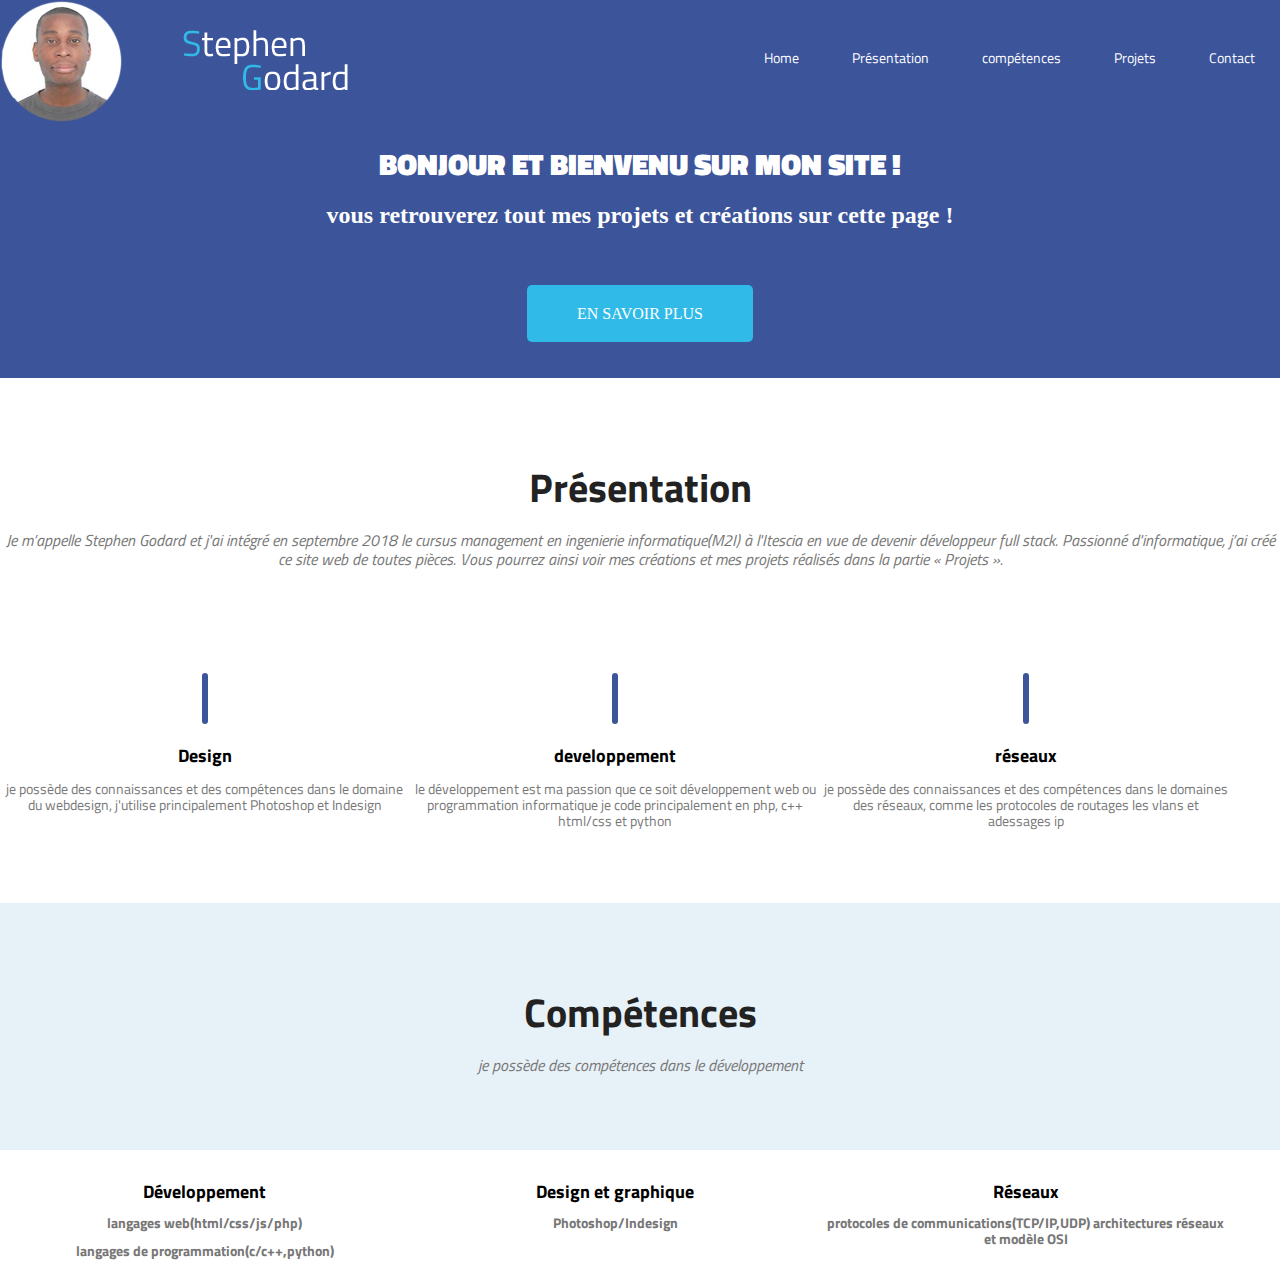
==== portfolio(en cours)/index.html @ 1340a57d "Add files via upload" ====
<!DOCTYPE html>
<html>
<head>
    <meta charset="utf-8">
    <title> Stephen Godard</title>
    <link rel="stylesheet" href="https://fonts.googleapis.com/css?family=Titillium+Web:400,700">
    <link rel="stylesheet" href="css/normalize.css">
    <link rel="stylesheet" href="css/style.css">
    <!--<link rel="stylesheet" href="css/fontawesome.css">-->
    <link rel="stylesheet" href="https://use.fontawesome.com/releases/v5.4.1/css/all.css" integrity="sha384-5sAR7xN1Nv6T6+dT2mhtzEpVJvfS3NScPQTrOxhwjIuvcA67KV2R5Jz6kr4abQsz" crossorigin="anonymous">
        </head>    
<body>
    
        <div class="header">
   <div class="container"> 
            <div class="navbar">
                  <div class="photo">
                    <img src="img/photo.png" alt="photo">
                </div>
                 <div class="logo">
                    <img src="img/logo.png" alt="logo">
                </div>
                <div class="menu">
                    <ul>
        
                        <li><a href="#home"> Home </a> </li>
                        <li><a href="#presentation"> Présentation </a> </li>
                        <li><a href="#skills"> compétences </a> </li>
                        <li><a href="#project"> Projets </a> </li>
                        <li><a href="#contact"> Contact </a> </li>
                    </ul>
                </div>
                <div class="clearfix" >
                
                
                </div>

                <span class="home">
                        
                                     <h1 id="home"><b>Bonjour et bienvenu sur mon site !</b> </h1>
                                    <h2>vous retrouverez tout mes projets et créations sur cette page ! </h2>
                    <br/> <br/> <br/><div><a href="#">En savoir plus</a></div>
                    <br/> <br/> <br/>
                     
                </span>
      
          </div>
    
                </div>
    </div> 
    <!-- Fin Header-->
    <!-- Début Présentation -->
    <div class="services">
        <div class="container">
            <div class="section_title">
            <h1 id="presentation">Présentation</h1>
            <p>
                Je m’appelle Stephen Godard et j'ai intégré en septembre 2018 le cursus management en ingenierie informatique(M2I) à l'Itescia en vue de devenir développeur full stack. Passionné d'informatique, j’ai créé ce site web de toutes pièces. Vous pourrez ainsi voir mes créations et mes projets réalisés dans la partie « Projets ». 
                </p>
            </div>
            <div class="service_box">
                <div class="box">
                   
                <i class="fas fa-laptop"></i>
                                         <h1>Design</h1>
                    <p> je possède des connaissances et des compétences dans le domaine du webdesign, j'utilise principalement Photoshop et Indesign</p>
                  
                </div>
                <div class="box">
                    
                    <i class="fas fa-code"></i>
                      <h1>developpement</h1>
                    <p> le développement est ma passion que ce soit développement web ou programmation informatique je code principalement en php, c++ html/css et python </p>
                  
                </div>
                <div class="box">
                     
                    <i class="fas fa-network-wired"></i>
                    <h1> réseaux</h1>
                    <p>je possède des connaissances et des compétences dans le domaines des réseaux, comme les protocoles de routages les vlans et adessages ip</p>
                    
                </div>
                 <div class="clearfix" ></div>
            </div>
                </div> </div>
    <!-- Fin Présentation -->
    <!-- début Compétences -->
    <div class="skills">
        <div class="container">
            <div class="section_title">
        <h1 id="skills">Compétences</h1>
        <p> je possède des compétences dans le développement</p>
        </div>
        <div class="skill_box">
            <div class="box">
                <h1>Développement</h1>
            <h2>langages web(html/css/js/php)</h2>
      <div class="counter">
         
                
                </div>
            <h2>langages de programmation(c/c++,python)</h2>
               
            
                                        </div>
            <div class="box"> 
            <h1>Design et graphique</h1>
                <h2>Photoshop/Indesign</h2>
               
            </div>
            <div class="box">
                    <h1>Réseaux</h1>
                    <h2>protocoles de communications(TCP/IP,UDP) architectures réseaux et modèle OSI</h2>
            
            </div>
            
        
            
        </div>
</div>
    </div>
        

   
    
   <script src="js/jquery.js"></script>
    <script src="js/main.js"></script>
</body>
</html>
---- portfolio(en cours)/css/style.css ----
/* Header */
.header{
  
        
  background-color:#3c549a;  
   background-position: center;
    
    
}
.container{

}
.header .navbar .logo{
    float:left;
    margin-top:30px;
    margin-left:50px;
}
.header .navbar .photo{
    float:left;
    
}
.header .navbar .menu{
    float:right;
    font-family: 'Titillium Web', sans-serif;
    font-size:14px;
    margin-top:50px;
    
}

.header .navbar .menu ul{
    list-style: none;
    padding: 0;
    margin:0;
}
.header .navbar .menu ul li{
    display:inline-block;
    margin:0 25px;
}
.header .navbar ul li a{
    color:white;
    text-decoration: none;
    
    
}
.clearfix{
    clear:both;
}
.header .home{
    text-align: center;
    color:#FFF;
    margin-top:500px;
    
    margin-bottom: 200px;
}
.header .home h1{
    font-family: 'Titillium Web', sans-serif;
    font-size:30px;
    text-transform: uppercase;
}
.header .home .h2{
    font-family: 'Titillium Web', sans-serif;
    font-size:30px;
     text-transform: uppercase;
}
.header .home a{
    background-color:#30bae7;
    color:#FFF;
   text-transform: uppercase;

   
    padding:20px 50px;
    border-radius:5px;
   text-decoration:none;
    float:center;

}
    /* Présentation */
.services{
    padding:60px 0;
    background-color: #ffffff;
    width: 100%;
    height:100%;
}
.services .section_title{
    text-align:center;
}
.services .section_title h1{
    font-family: 'Titillium Web', sans-serif;
    color:#222222;
    font-weight: :700;
    font-size:40px;
    margin-bottom:20px;
    
}
.services .section_title p{
    font-family: 'Titillium Web', sans-serif;
    color:#777777;
    font-style:italic;
    font-size:16px;
    
}
.services .service_box .box{
    width: 32%;
    margin-right:1px;
    float:left;
    text-align:center;
    margin-top:80px;
    
}
.services .service_box .box i{
    font-size:40px;
    color:#3c5499;
    border:3px solid #3c5499;
    border-radius:50px;
    width:70px;
    height:70px;
    line-height:70px;
    

}
.services .service_box .box h1{
    font-family: 'Titillium Web', sans-serif;
    font-weight:700;
    font-size:18px;
   
}

.services .service_box .box p{
    font-family: 'Titillium Web', sans-serif;
    font-size:14px;
    color:#777777;
}
/*  Compétences */
.skills{
    padding:60px 0;
    background-color: #e7f1f8;
    width: 100%;
    height:100%;
}
.skills .section_title{
    text-align:center;
    
}
.skills .section_title h1{
    font-family: 'Titillium Web', sans-serif;
    color:#222222;
    font-weight: :700;
    font-size:40px;
    margin-bottom:20px;
    
}
.skills .section_title p{
    font-family: 'Titillium Web', sans-serif;
    color:#777777;
    font-style:italic;
    font-size:16px;
    
}

.skills .skill_box .box{
    width: 32%;
    margin-right:1px;
    float:left;
    text-align:center;
    margin-top:80px;
    
}
.skills .skill_box .box h1{
    font-family: 'Titillium Web', sans-serif;
    font-weight:700;
    font-size:18px;
   
}
.skills .skill_box .box h2{
    font-family: 'Titillium Web', sans-serif;
    font-size:14px;
    color:#777777;
}
.skills .skill_box .box .counter{
    position:absolute;
    top:50%;
    left:50%;
    transform:translate(-50%,-50%);
    z-index:9
}
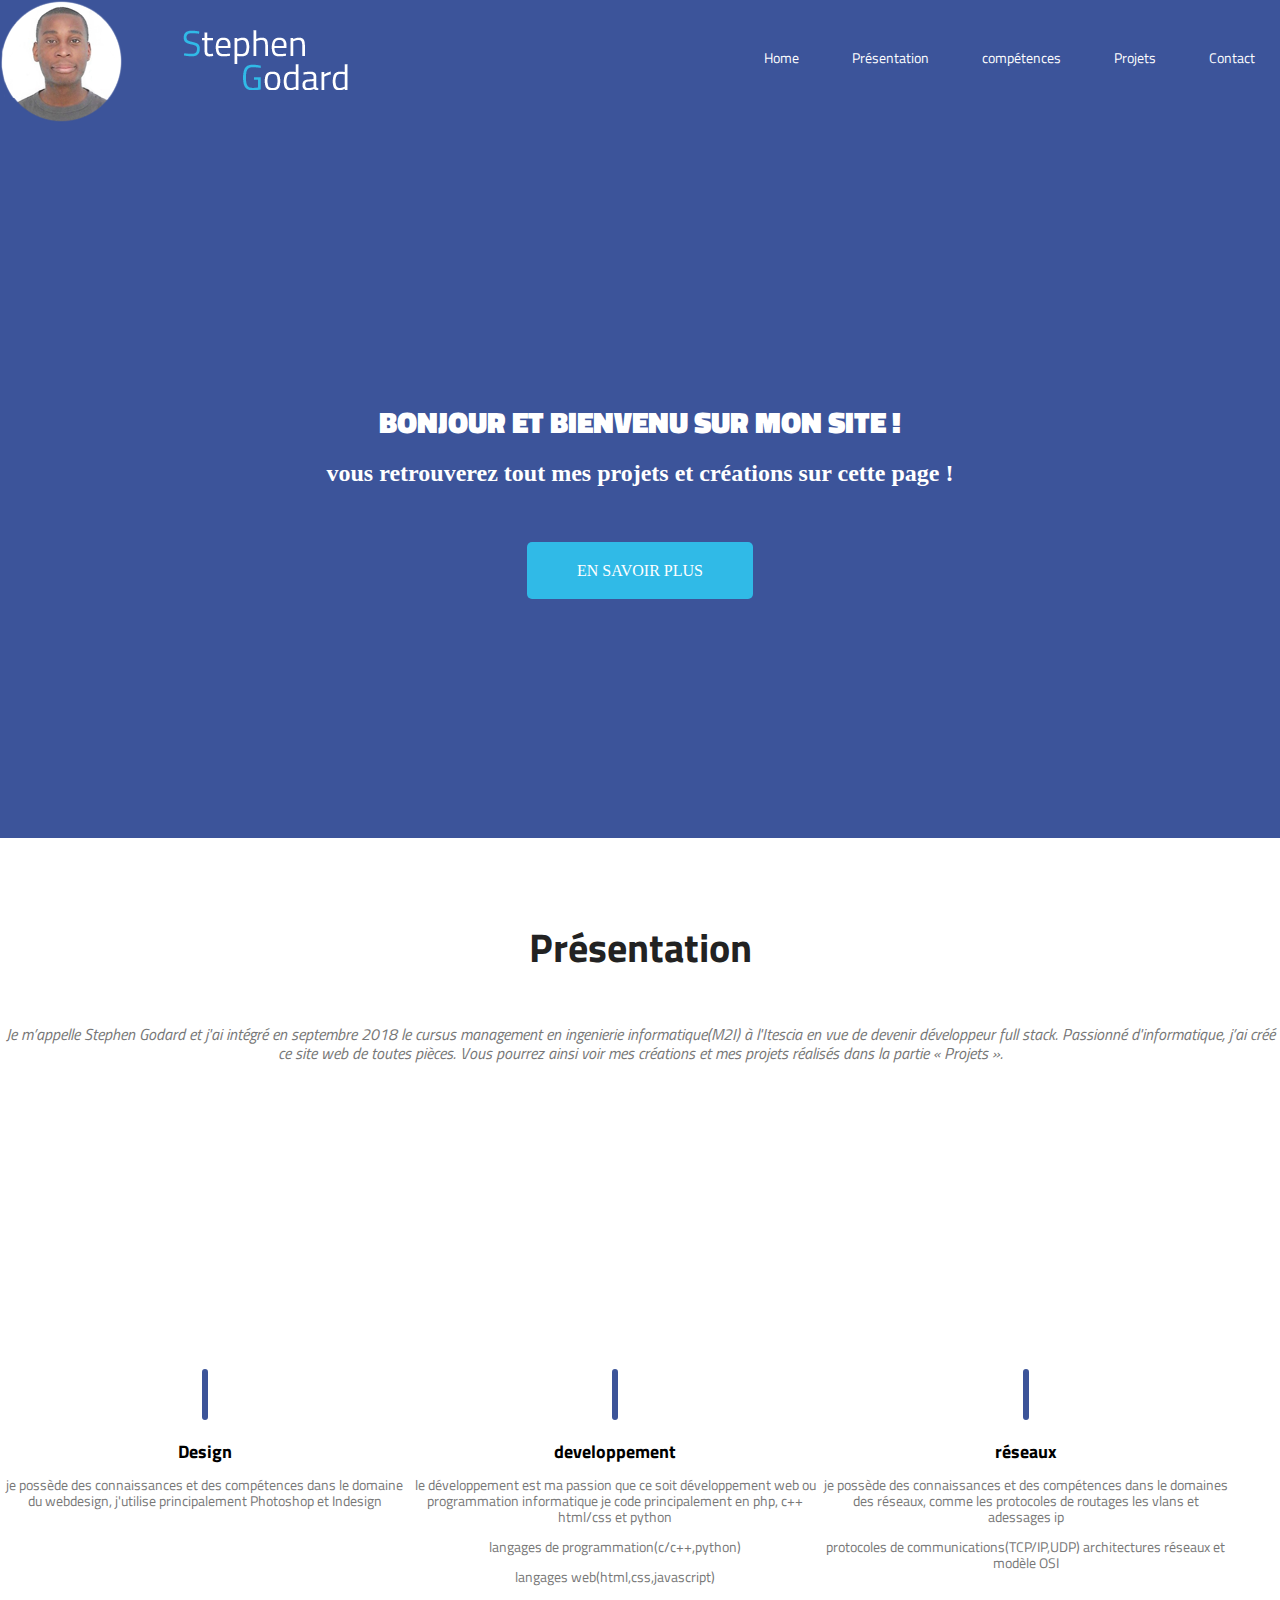
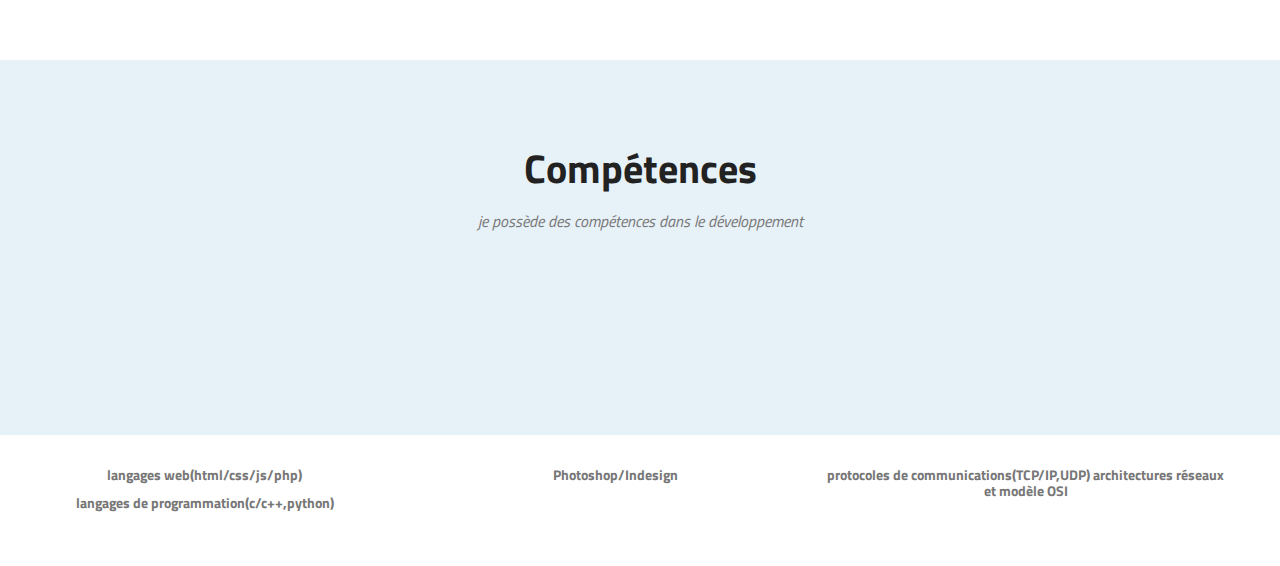
==== commit 7da9966c: "Update index.html" ====
--- a/portfolio(en cours)/index.html
+++ b/portfolio(en cours)/index.html
@@ -8,6 +8,8 @@
     <link rel="stylesheet" href="css/style.css">
     <!--<link rel="stylesheet" href="css/fontawesome.css">-->
     <link rel="stylesheet" href="https://use.fontawesome.com/releases/v5.4.1/css/all.css" integrity="sha384-5sAR7xN1Nv6T6+dT2mhtzEpVJvfS3NScPQTrOxhwjIuvcA67KV2R5Jz6kr4abQsz" crossorigin="anonymous">
+     <script src="raphael-2.1.4.min.js"></script>
+                        <script src="justgage.js"></script>
         </head>    
 <body>
     
@@ -36,12 +38,13 @@
                 </div>
 
                 <span class="home">
+                    <br/> <br/><br/> <br/><br/> <br/> <br/> <br/><br/> <br/><br/><br/> <br/><br/>
                         
                                      <h1 id="home"><b>Bonjour et bienvenu sur mon site !</b> </h1>
                                     <h2>vous retrouverez tout mes projets et créations sur cette page ! </h2>
+                    
                     <br/> <br/> <br/><div><a href="#">En savoir plus</a></div>
-                    <br/> <br/> <br/>
-                     
+                      <br/> <br/><br/> <br/><br/> <br/> <br/> <br/><br/> <br/><br/><br/> <br/><br/>
                 </span>
       
           </div>
@@ -54,10 +57,12 @@
         <div class="container">
             <div class="section_title">
             <h1 id="presentation">Présentation</h1>
+                <br/>
             <p>
                 Je m’appelle Stephen Godard et j'ai intégré en septembre 2018 le cursus management en ingenierie informatique(M2I) à l'Itescia en vue de devenir développeur full stack. Passionné d'informatique, j’ai créé ce site web de toutes pièces. Vous pourrez ainsi voir mes créations et mes projets réalisés dans la partie « Projets ». 
                 </p>
             </div>
+              <br/> <br/><br/> <br/><br/> <br/> <br/> <br/><br/> <br/><br/>
             <div class="service_box">
                 <div class="box">
                    
@@ -65,21 +70,24 @@
                                          <h1>Design</h1>
                     <p> je possède des connaissances et des compétences dans le domaine du webdesign, j'utilise principalement Photoshop et Indesign</p>
                   
+                  
                 </div>
                 <div class="box">
                     
                     <i class="fas fa-code"></i>
                       <h1>developpement</h1>
                     <p> le développement est ma passion que ce soit développement web ou programmation informatique je code principalement en php, c++ html/css et python </p>
-                  
+                    <p>langages de programmation(c/c++,python)</p>
+                    <p>langages web(html,css,javascript)</p>
                 </div>
                 <div class="box">
                      
                     <i class="fas fa-network-wired"></i>
                     <h1> réseaux</h1>
                     <p>je possède des connaissances et des compétences dans le domaines des réseaux, comme les protocoles de routages les vlans et adessages ip</p>
-                    
+                    <p> protocoles de communications(TCP/IP,UDP) architectures réseaux et modèle OSI</p>
                 </div>
+                  <br/> <br/><br/> <br/><br/> <br/> <br/> <br/><br/> <br/><br/><br/> <br/><br/>
                  <div class="clearfix" ></div>
             </div>
                 </div> </div>
@@ -88,42 +96,83 @@
     <div class="skills">
         <div class="container">
             <div class="section_title">
-        <h1 id="skills">Compétences</h1>
+        <h1>Compétences</h1>
         <p> je possède des compétences dans le développement</p>
         </div>
+ <br/> <br/><br/> <br/><br/> <br/> <br/> 
         <div class="skill_box">
             <div class="box">
-                <h1>Développement</h1>
+   <div id="g1"></div>
+                <script>
+   document.addEventListener("DOMContentLoaded", function(event) {
+
+      var g1, g2, g3;
+
+    var g1 = new JustGage({
+    id: "g1",
+    value: 75,
+    min: 0,
+    max: 100,
+    title: "Développement"
+  });
+     
+
+     var g2 = new JustGage({
+    id: "g2",
+    value: 45,
+    min: 0,
+    max: 100,
+    title: "Design"
+  });
+
+       var g3 = new JustGage({
+    id: "g3",
+    value: 59,
+    min: 0,
+    max: 100,
+    title: "Réseaux"
+
+                       });
+                      });
+                </script>
+                
+                   
             <h2>langages web(html/css/js/php)</h2>
-      <div class="counter">
-         
+                    <h2>langages de programmation(c/c++,python)</h2>
+                <br/> 
                 
-                </div>
-            <h2>langages de programmation(c/c++,python)</h2>
-               
             
                                         </div>
             <div class="box"> 
-            <h1>Design et graphique</h1>
+                 <div id="g2"></div>
                 <h2>Photoshop/Indesign</h2>
+                <br/><br/><br/>
                
             </div>
-            <div class="box">
-                    <h1>Réseaux</h1>
+             <div class="box"> 
+                   <div id="g3"></div> 
+                    
                     <h2>protocoles de communications(TCP/IP,UDP) architectures réseaux et modèle OSI</h2>
+               
+                    
+                   <br/> <br/> <br/>
             
             </div>
             
         
             
         </div>
-</div>
-    </div>
-        
+        </div></div>
+    
+    <div class="clearfix" ></div>
+
+ <!-- Fin Compétences  -->
+    <!-- début Projets -->
+
 
    
     
    <script src="js/jquery.js"></script>
     <script src="js/main.js"></script>
 </body>
-</html>+</html>
